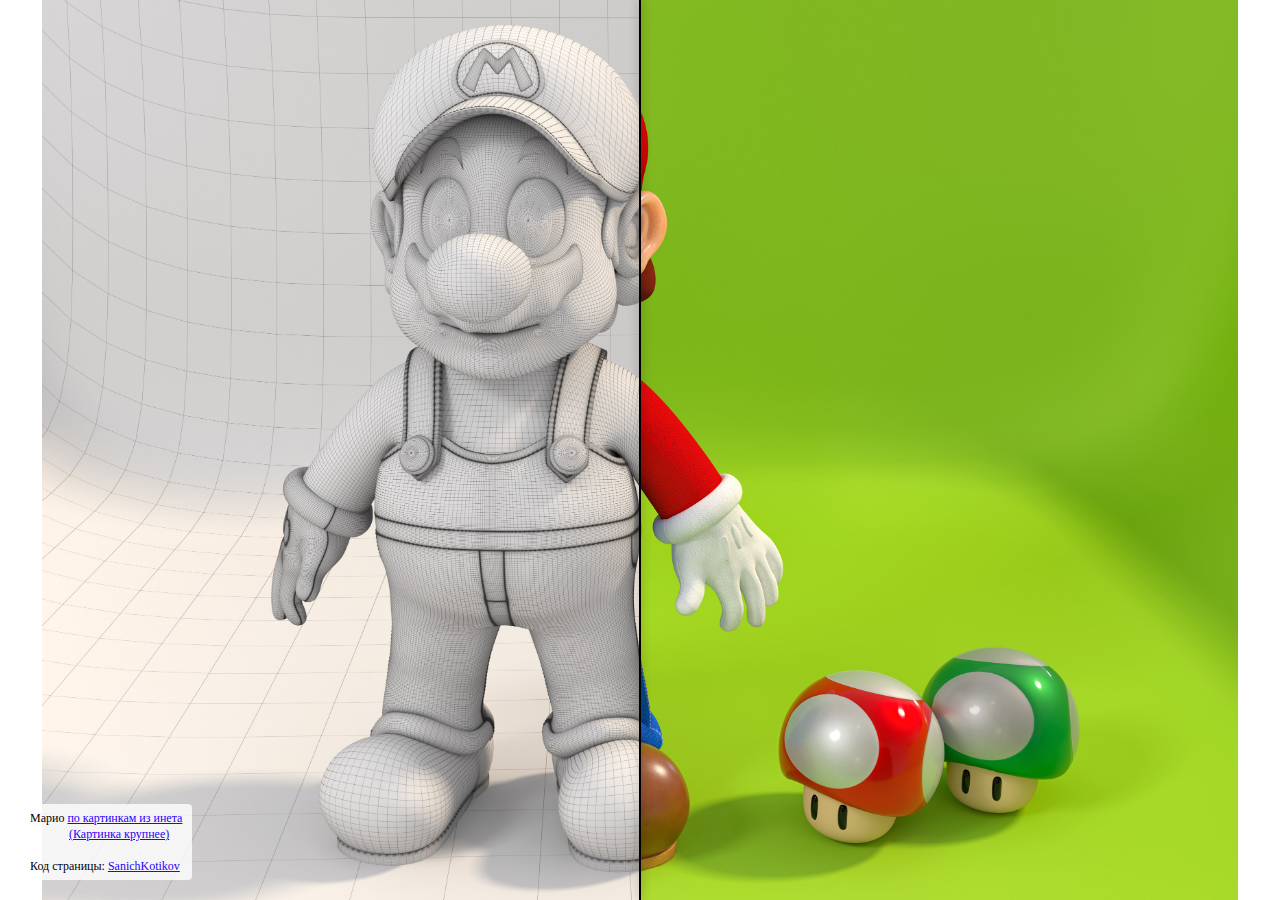
==== index.html @ cbf64c91 "Add files via upload" ====
<!DOCTYPE html>
<html lang="en">
<head>
  <meta charset="UTF-8">
  <title>Before & After</title>
  <link rel="stylesheet" href="style.css">
</head>
<body>
  <div id="root">
    <img src="images/before.jpg" decoding="async" alt="before">
    <img src="images/after.jpg" decoding="async" alt="after">
  </div>
  <div class="author">
   Марио <a href="https://yandex.ru/images/search?text=марио&from=tabbar" target="_blank">по картинкам из инета</a><br>
   <a href="mario_big.jpg" target="_blank" style="margin-left: 39px;">(Картинка крупнее)</a><br><br>
   Код страницы:
    <a href="https://github.com/SanichKotikov" target="_blank">SanichKotikov</a>
  </div>
  <script type="module">
    import plugin from './plugin.js';
    plugin(document.getElementById('root'));
  </script>
</body>
</html>
---- style.css ----
html {
  height: 100%;
  font-family:tahoma;
  font-size:12px;
  line-height:16px;
}

body {
  padding: 0;
  margin: 0;
  width: 100%;
  height: 100%;
  overflow: hidden;
}

.author {
  position: absolute;
  bottom: 20px;
  left: 20px;
  padding: 6px 10px;
  font-size: 12px;
  background: rgba(255, 255, 255, .8);
  border-radius: 4px;
}

#root {
  position: absolute;
  width: 100%;
  height: 100%;
}

#root img {
  position: absolute;
  top: 0;
  left: 0;
  display: block;
  width: 100%;
  height: 100%;
  object-fit: contain;
}

#root .control {
  position: absolute;
  top: 0;
  left: 50%;
  display: flex;
  justify-content: center;
  width: 20px;
  height: 100%;
  background: transparent;
  transform: translateX(-50%);
  cursor: col-resize;
}

#root .control:after {
  content: '';
  width: 2px;
  height: 100%;
  background: black;
  box-shadow: 0 0 10px rgba(0, 0, 0, .5);
}

a, a:hover{
  border:none;
  color:#2a00ff;
  }

a:visited {
  color:#876fff;
  }
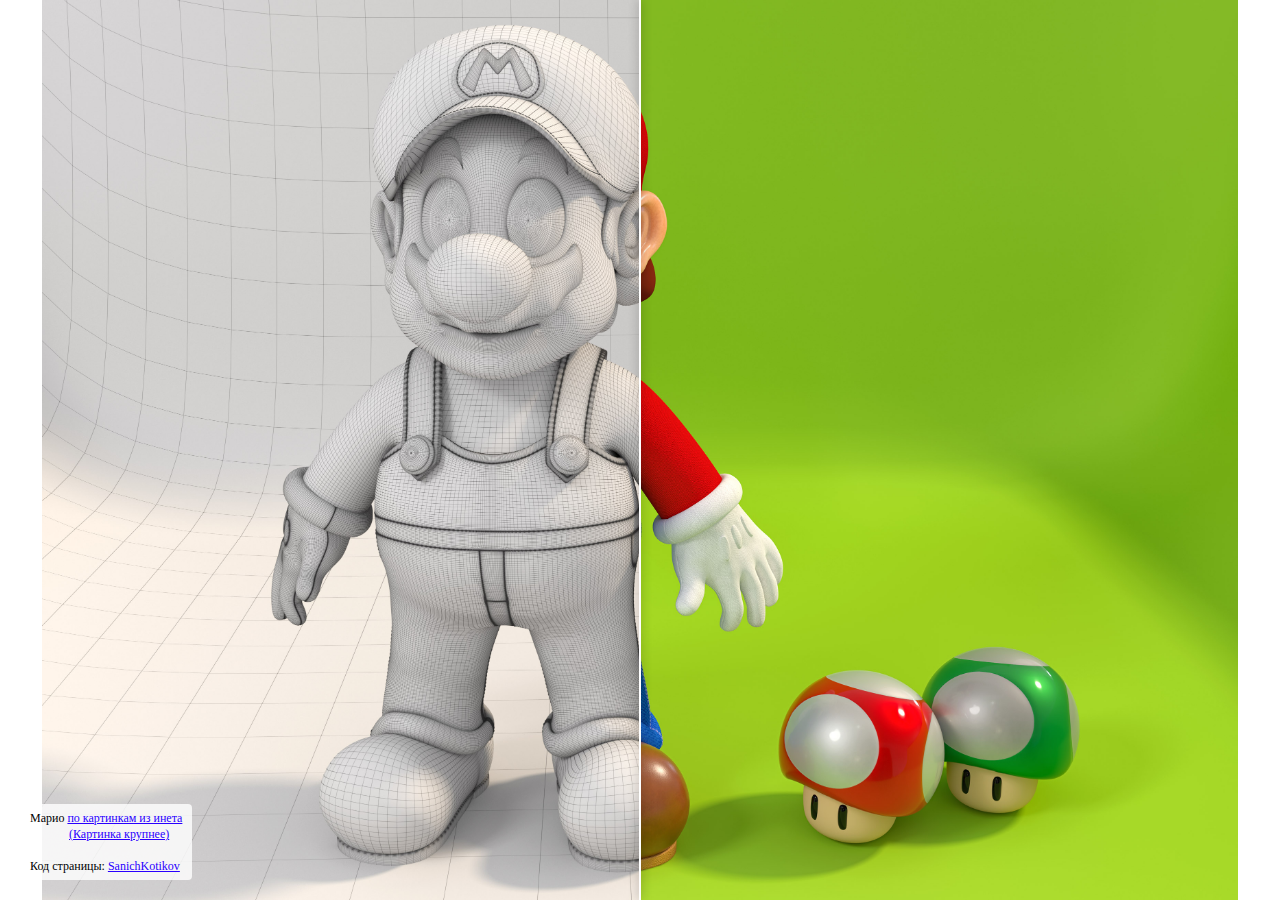
==== commit b51d4e66: "Add files via upload" ====
--- a/index.html
+++ b/index.html
@@ -2,6 +2,7 @@
 <html lang="en">
 <head>
   <meta charset="UTF-8">
+  <meta name="viewport" content="width=device-width, initial-scale=1, shrink-to-fit=no"/>
   <title>Before & After</title>
   <link rel="stylesheet" href="style.css">
 </head>
--- a/style.css
+++ b/style.css
@@ -45,7 +45,7 @@
   left: 50%;
   display: flex;
   justify-content: center;
-  width: 20px;
+  width: 30px;
   height: 100%;
   background: transparent;
   transform: translateX(-50%);
@@ -56,9 +56,10 @@
   content: '';
   width: 2px;
   height: 100%;
-  background: black;
+  background: white;
   box-shadow: 0 0 10px rgba(0, 0, 0, .5);
 }
+
 
 a, a:hover{
   border:none;
